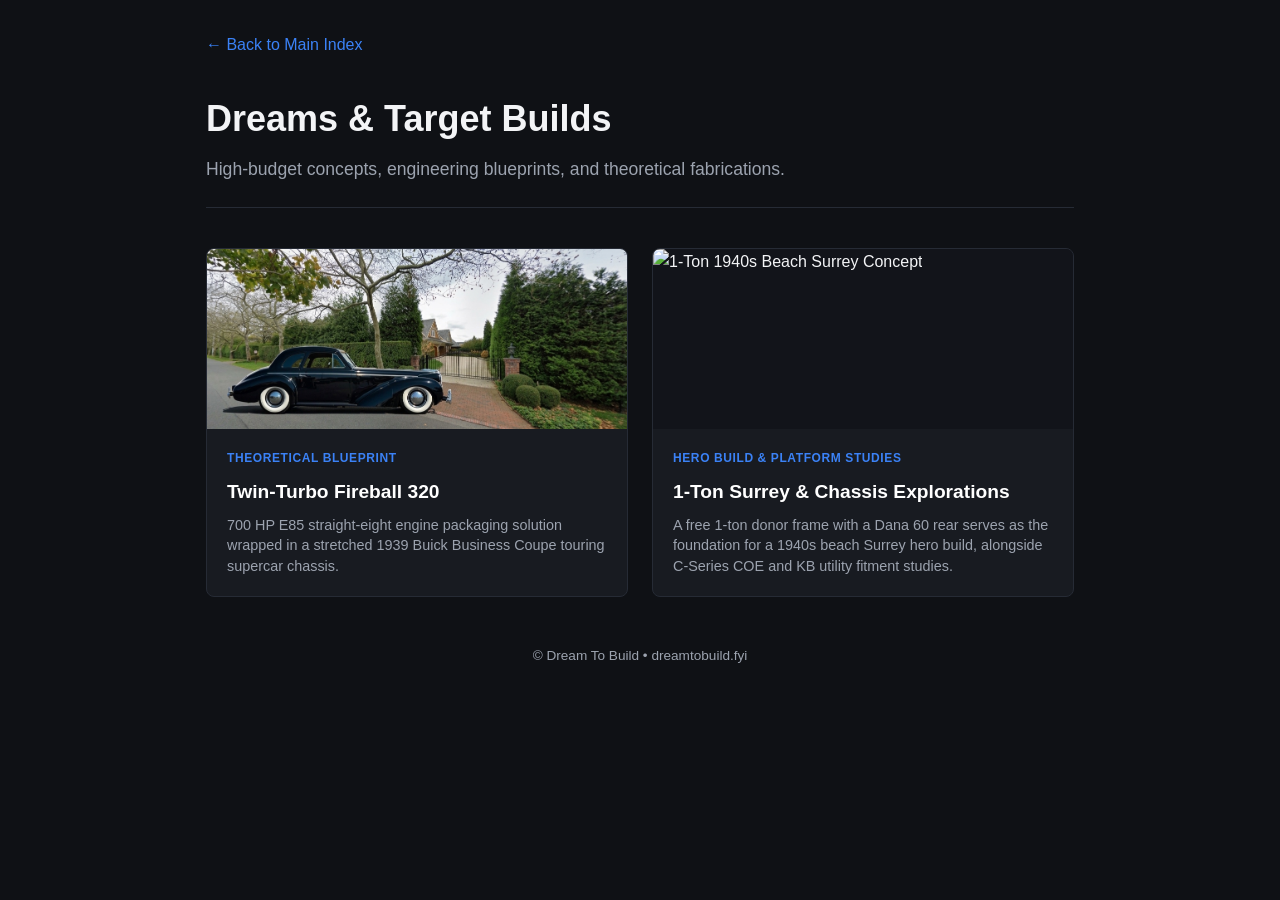
==== Dreams/index.html @ 68a30209 "Add files via upload" ====
<!DOCTYPE html>
<html lang="en">
<head>
    <meta charset="UTF-8">
    <meta name="viewport" content="width=device-width, initial-scale=1.0">
    <title>Dreams & Target Builds | Dream To Build</title>
    <style>
        :root {
            --bg-color: #0f1115;
            --card-bg: #181b21;
            --accent: #3b82f6;
            --text-main: #f3f4f6;
            --text-muted: #9ca3af;
            --border: #262b35;
        }

        * {
            box-sizing: border-box;
            margin: 0;
            padding: 0;
        }

        body {
            font-family: -apple-system, BlinkMacSystemFont, "Segoe UI", Roboto, Helvetica, Arial, sans-serif;
            background-color: var(--bg-color);
            color: var(--text-main);
            line-height: 1.6;
            padding: 2rem 1rem;
            max-width: 900px;
            margin: 0 auto;
        }

        nav {
            margin-bottom: 2rem;
        }

        .back-link {
            color: var(--accent);
            text-decoration: none;
            font-weight: 500;
        }

        .back-link:hover {
            text-decoration: underline;
        }

        header {
            margin-bottom: 2.5rem;
            border-bottom: 1px solid var(--border);
            padding-bottom: 1.5rem;
        }

        header h1 {
            font-size: 2.25rem;
            margin-bottom: 0.5rem;
        }

        header p {
            color: var(--text-muted);
            font-size: 1.1rem;
        }

        .grid {
            display: grid;
            grid-template-columns: repeat(auto-fill, minmax(280px, 1fr));
            gap: 1.5rem;
        }

        .card {
            background: var(--card-bg);
            border: 1px solid var(--border);
            border-radius: 8px;
            overflow: hidden;
            text-decoration: none;
            color: inherit;
            transition: transform 0.2s ease, border-color 0.2s ease;
            display: flex;
            flex-direction: column;
        }

        .card:hover {
            transform: translateY(-4px);
            border-color: var(--accent);
        }

        .card-img-wrap {
            width: 100%;
            height: 180px;
            background-color: #12141a;
            overflow: hidden;
        }

        .card-img-wrap img {
            width: 100%;
            height: 100%;
            object-fit: cover;
            transition: transform 0.3s ease;
        }

        .card:hover .card-img-wrap img {
            transform: scale(1.05);
        }

        .card-content {
            padding: 1.25rem;
            flex-grow: 1;
            display: flex;
            flex-direction: column;
        }

        .card-tag {
            font-size: 0.75rem;
            text-transform: uppercase;
            letter-spacing: 0.05em;
            color: var(--accent);
            font-weight: 600;
            margin-bottom: 0.5rem;
        }

        .card-title {
            font-size: 1.2rem;
            font-weight: 600;
            margin-bottom: 0.5rem;
            color: #ffffff;
        }

        .card-desc {
            font-size: 0.9rem;
            color: var(--text-muted);
            line-height: 1.4;
        }

        footer {
            text-align: center;
            padding-top: 3rem;
            color: var(--text-muted);
            font-size: 0.85rem;
        }
    </style>
</head>
<body>

    <nav>
        <a href="../index.html" class="back-link">&larr; Back to Main Index</a>
    </nav>

    <header>
        <h1>Dreams & Target Builds</h1>
        <p>High-budget concepts, engineering blueprints, and theoretical fabrications.</p>
    </header>

    <div class="grid">
        <!-- CARD 1: BUICK STRAIGHT-EIGHT SUPERCAR -->
        <a href="buick-straight-eight.html" class="card">
            <div class="card-img-wrap">
                <img src="buick-supercar.jpg" alt="1939 Buick Business Coupe Concept">
            </div>
            <div class="card-content">
                <div class="card-tag">Theoretical Blueprint</div>
                <div class="card-title">Twin-Turbo Fireball 320</div>
                <div class="card-desc">700 HP E85 straight-eight engine packaging solution wrapped in a stretched 1939 Buick Business Coupe touring supercar chassis.</div>
            </div>
        </a>
		<!-- CARD 2: 1-TON SURREY & CHASSIS STUDIES -->
        <a href="surrey-1ton.html" class="card">
            <div class="card-img-wrap">
                <img src="surrey-hero-modern.jpg" alt="1-Ton 1940s Beach Surrey Concept">
            </div>
            <div class="card-content">
                <div class="card-tag">Hero Build & Platform Studies</div>
                <div class="card-title">1-Ton Surrey & Chassis Explorations</div>
                <div class="card-desc">A free 1-ton donor frame with a Dana 60 rear serves as the foundation for a 1940s beach Surrey hero build, alongside C-Series COE and KB utility fitment studies.</div>
            </div>
        </a>
    </div>

    <footer>
        <p>&copy; Dream To Build &bull; dreamtobuild.fyi</p>
    </footer>

</body>
</html>
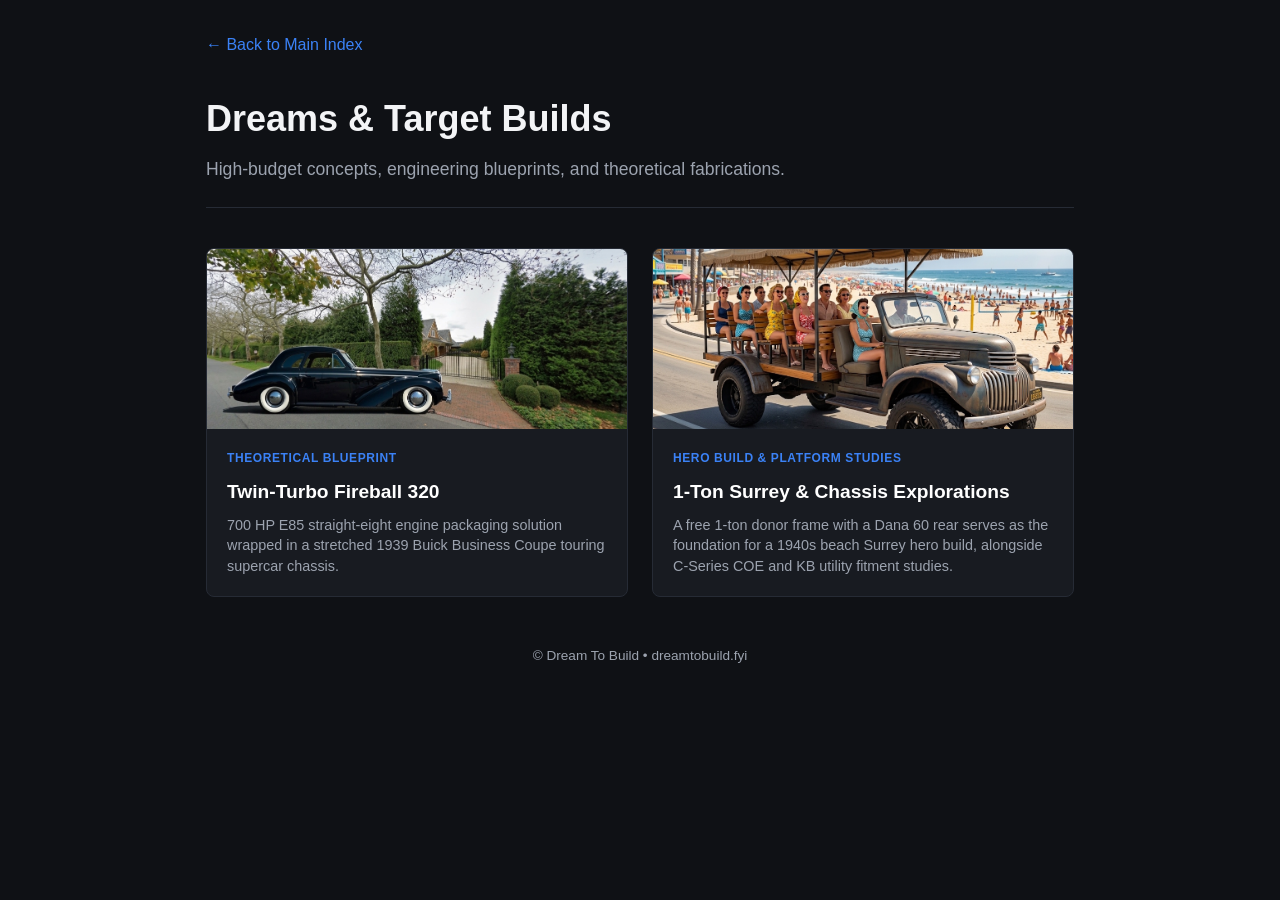
==== commit 38b2e9e3: "Update index.html" ====
--- a/Dreams/index.html
+++ b/Dreams/index.html
@@ -164,7 +164,7 @@
 		<!-- CARD 2: 1-TON SURREY & CHASSIS STUDIES -->
         <a href="surrey-1ton.html" class="card">
             <div class="card-img-wrap">
-                <img src="surrey-hero-modern.jpg" alt="1-Ton 1940s Beach Surrey Concept">
+                <img src="surrey-hero-40s.jpg" alt="1-Ton 1940s Beach Surrey Concept">
             </div>
             <div class="card-content">
                 <div class="card-tag">Hero Build & Platform Studies</div>
